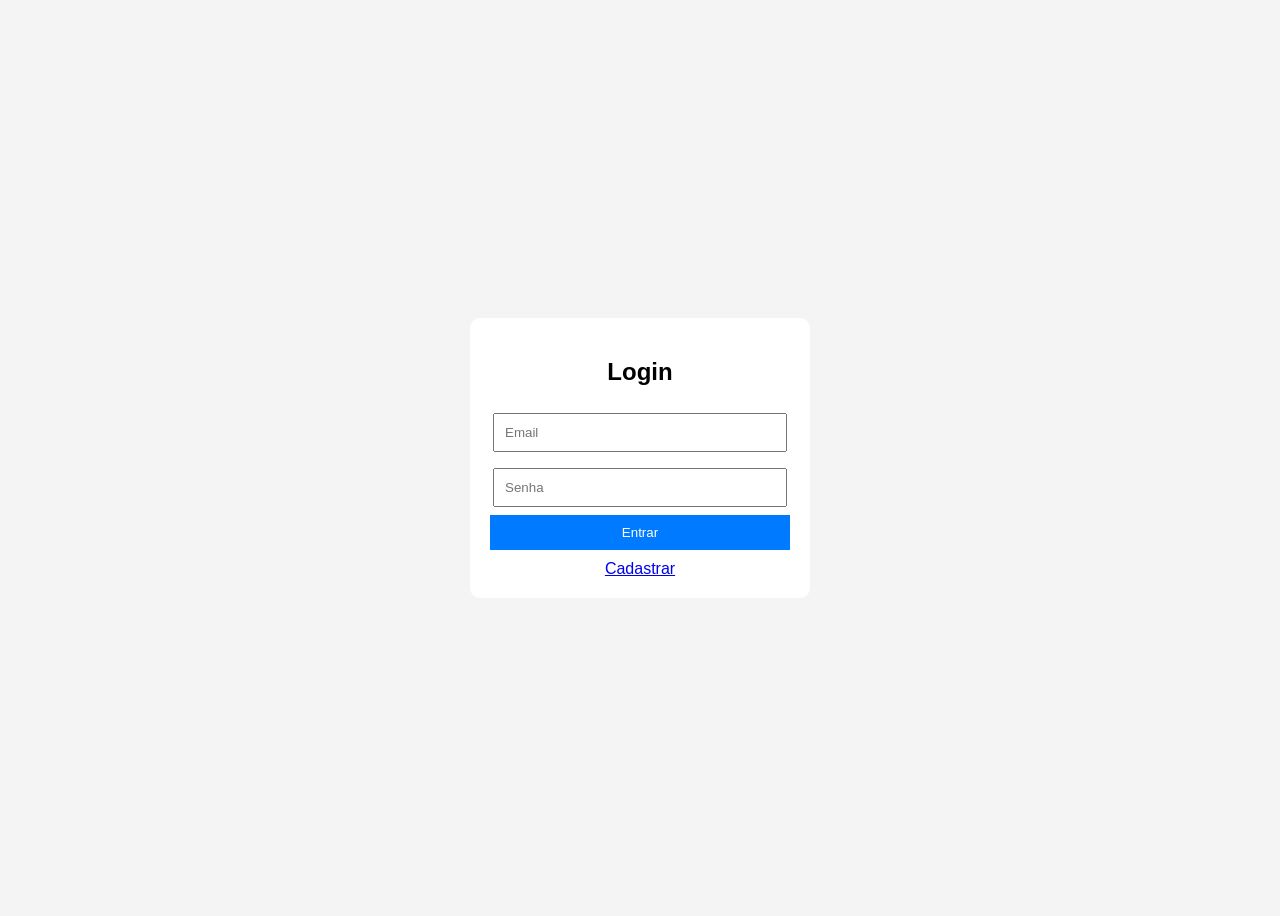
==== cadastro.html @ b942b334 "Lançamento do Projeto login V1.0" ====
<!DOCTYPE html>
<html>
<head>
    <title>Login</title>
    <link rel="stylesheet" href="style.css">
</head>
<body>

<div class="container">
    <h2>Login</h2>

    <input type="email" id="email" placeholder="Email">
    <input type="password" id="password" placeholder="Senha">

    <button onclick="login()">Entrar</button>

    <a href="cadastro.html">Cadastrar</a>
</div>

<script src="script.js"></script>
</body>
</html>
---- style.css ----
/* Alinha tudo em uma linha com espaçamento simples */
body { 
    font-family: Arial; 
    background: #f4f4f4;
    display: flex;
    justify-content: center;
    align-items: center;
    height: 100vh;
}

.container {
background: white;
padding: 20px;
border-radius: 10px;
width: 300px;
text-align: center;
}

input {
    width: 90%;
    padding: 10px;
    margin: 8px 0;
}

button{
    padding: 10px;
    width: 100%;
    background-color: #007bff;
    color: white;
    border: none;
    cursor: pointer;
}

a{
    display: block;
    margin-top: 10px;
}
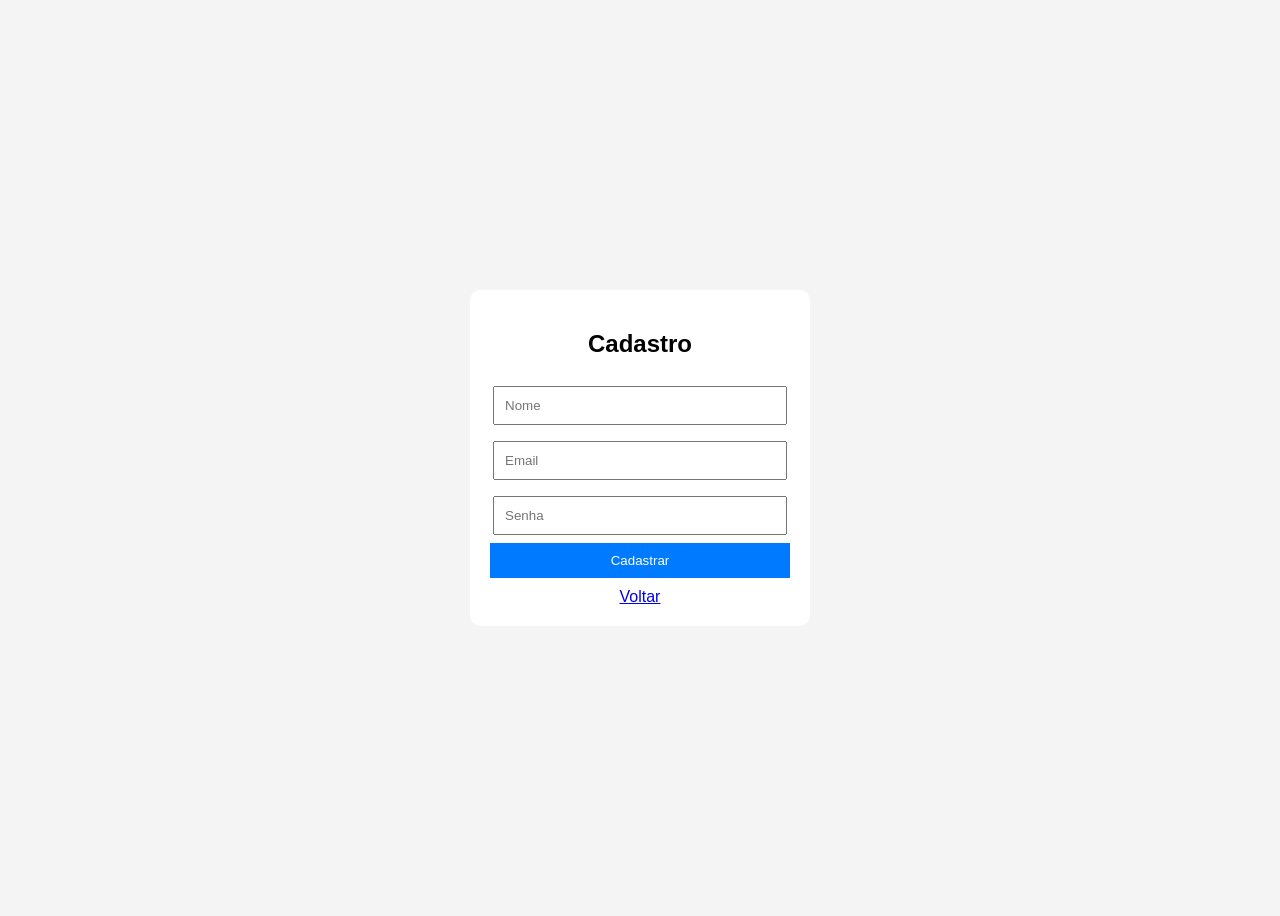
==== commit 44ea567b: "Atualização de erro no login" ====
--- a/cadastro.html
+++ b/cadastro.html
@@ -1,20 +1,21 @@
 <!DOCTYPE html>
 <html>
 <head>
-    <title>Login</title>
+    <title>Cadastro</title>
     <link rel="stylesheet" href="style.css">
 </head>
 <body>
 
 <div class="container">
-    <h2>Login</h2>
+    <h2>Cadastro</h2>
 
+    <input type="text" id="name" placeholder="Nome">
     <input type="email" id="email" placeholder="Email">
     <input type="password" id="password" placeholder="Senha">
 
-    <button onclick="login()">Entrar</button>
+    <button onclick="cadastrar()">Cadastrar</button>
 
-    <a href="cadastro.html">Cadastrar</a>
+    <a href="index.html">Voltar</a>
 </div>
 
 <script src="script.js"></script>
